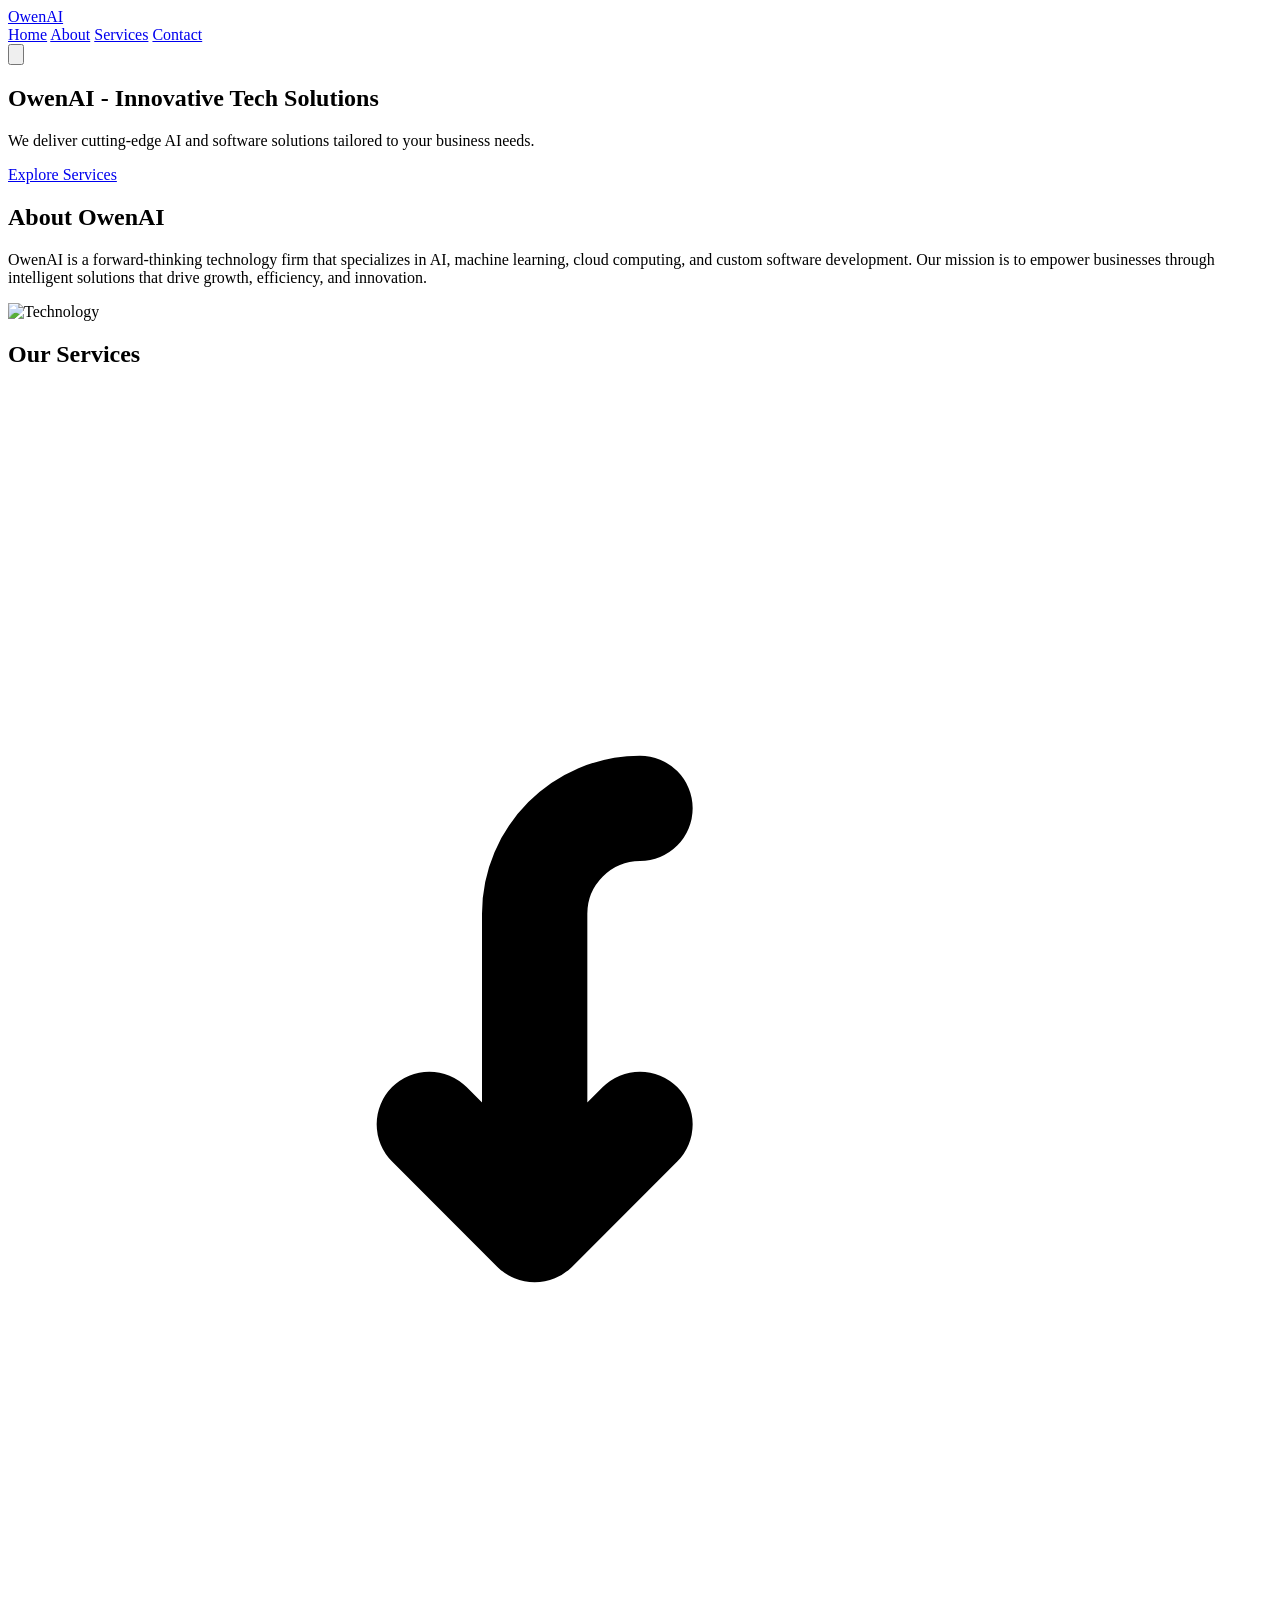
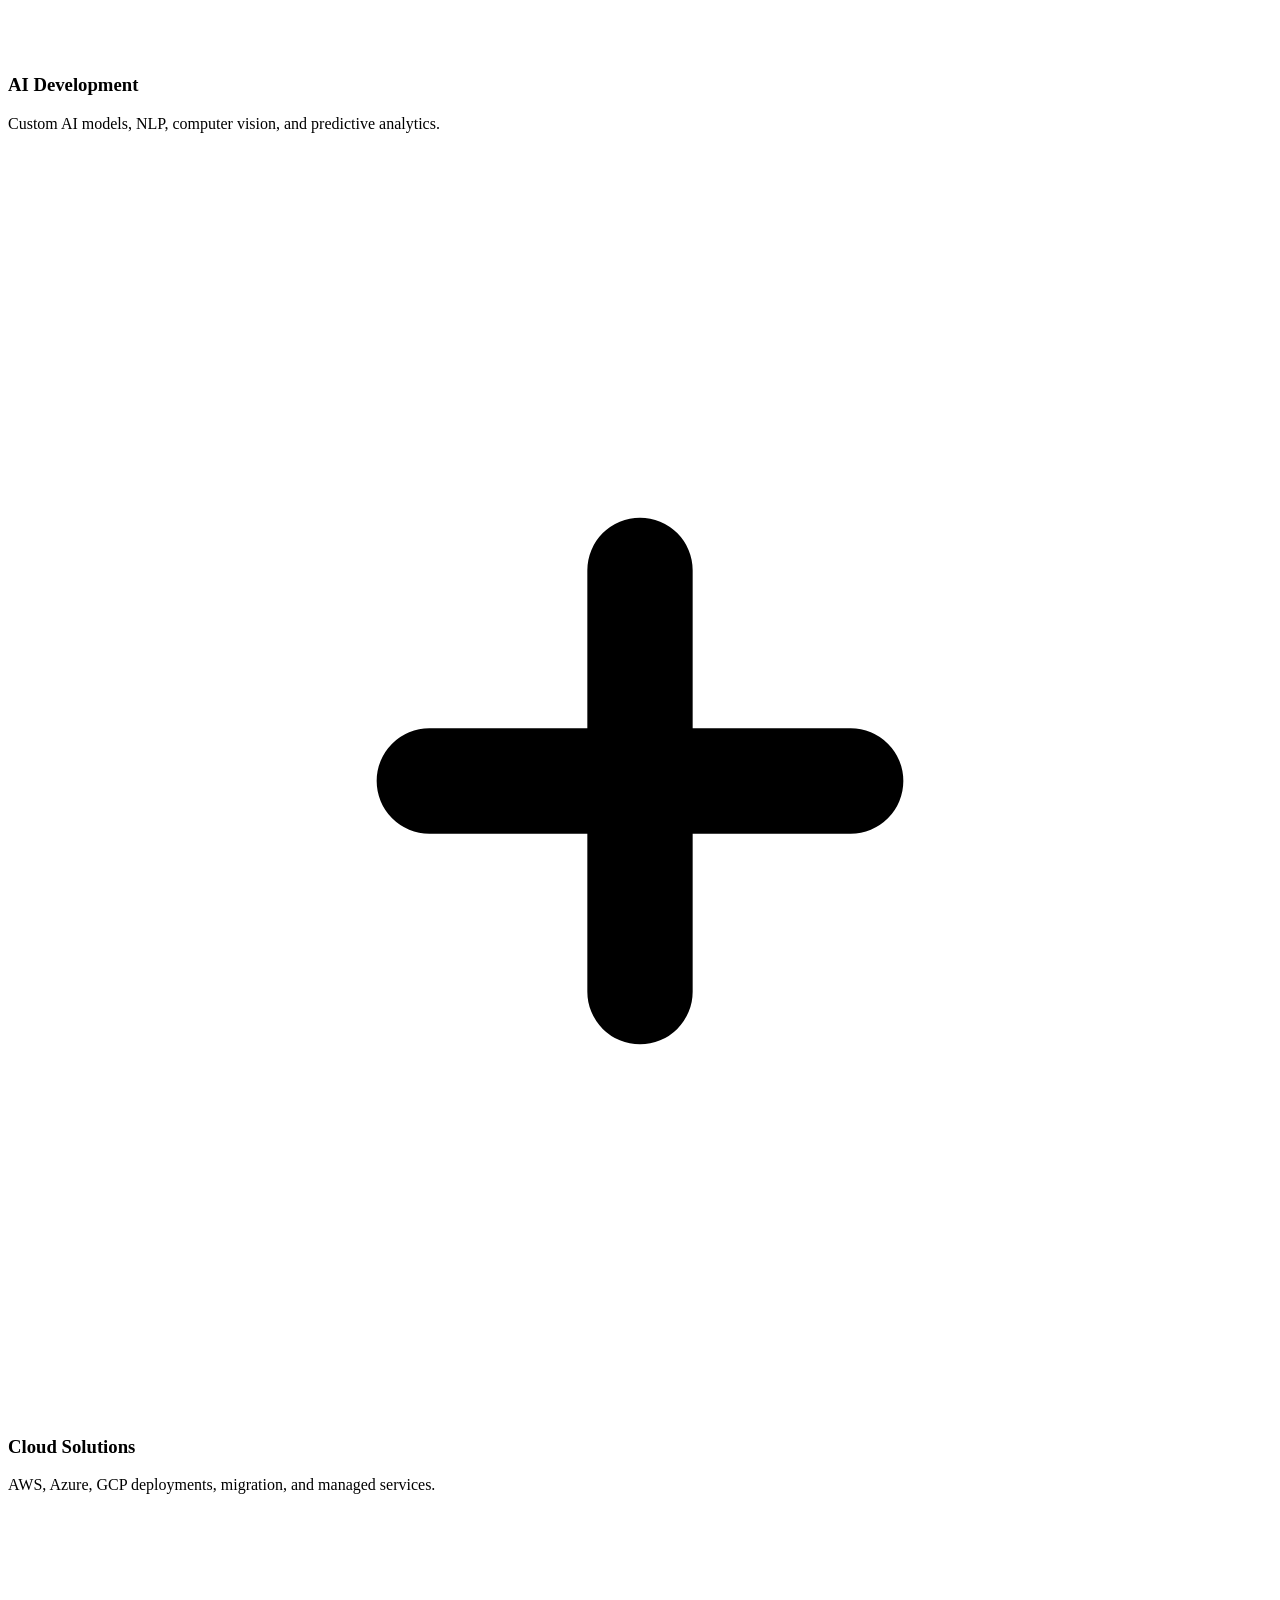
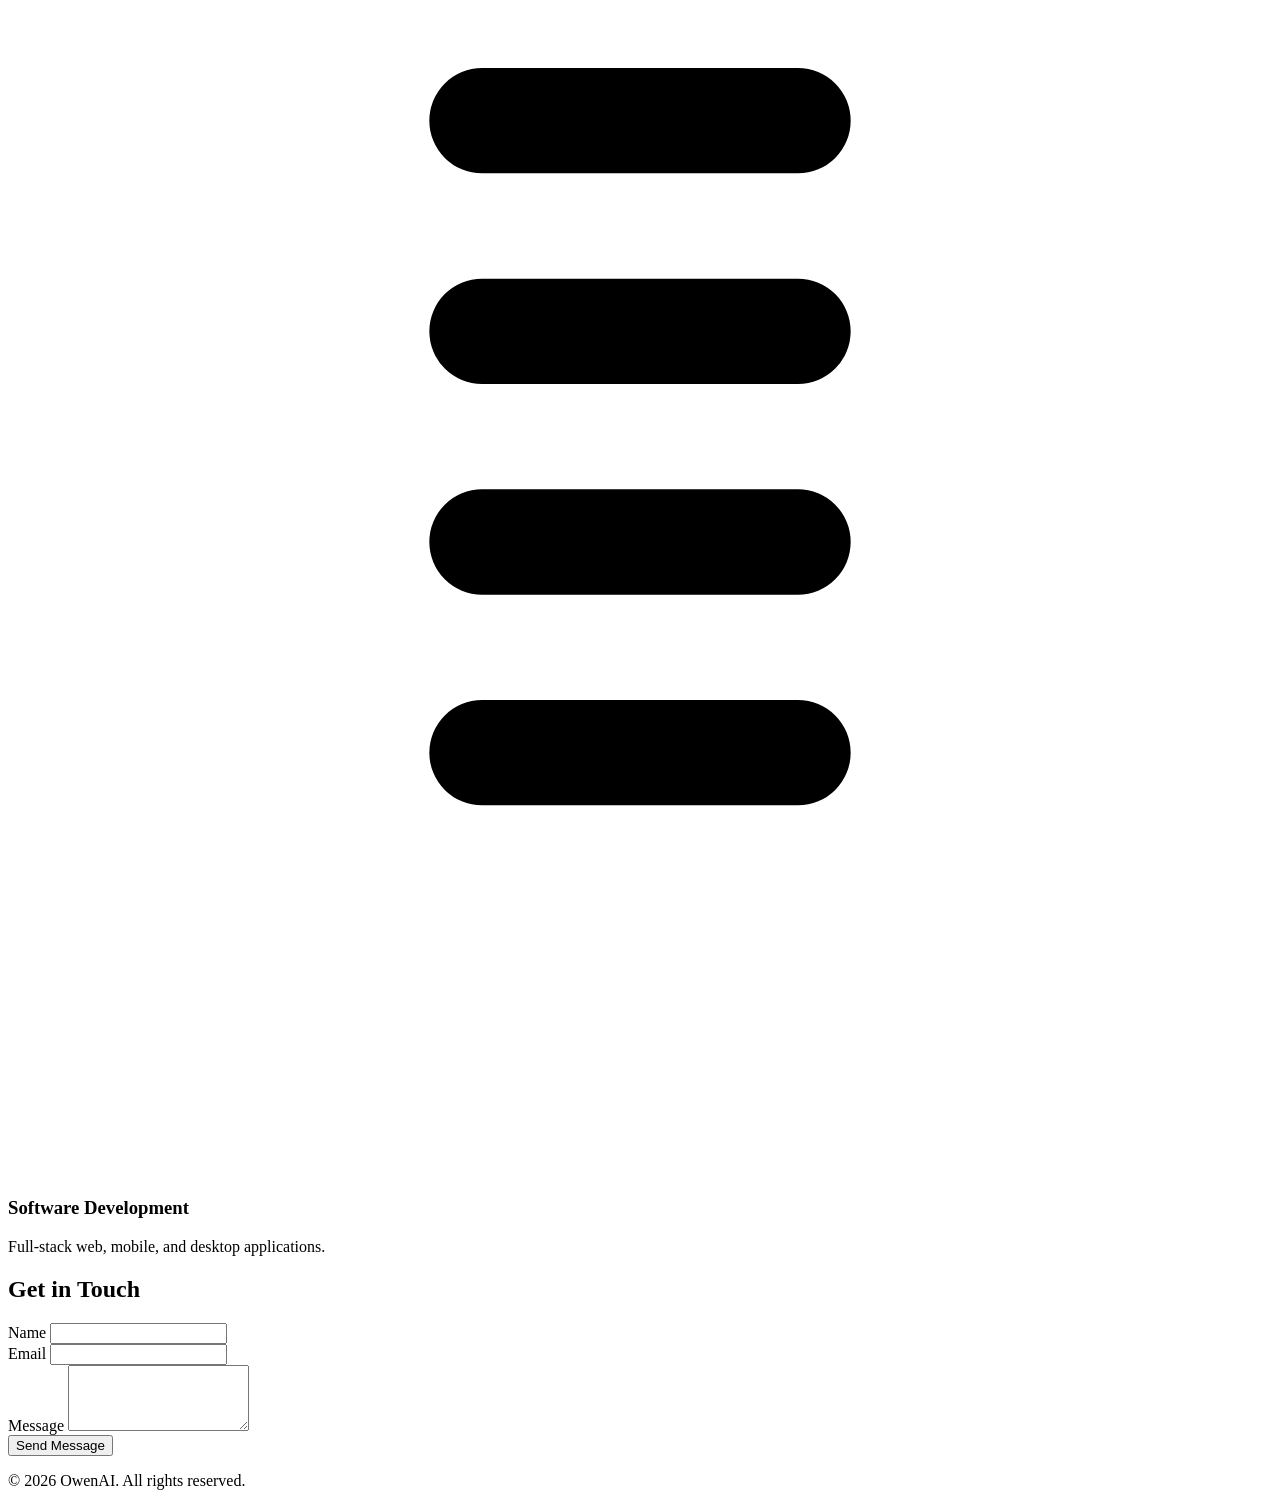
==== generated_sites/owenai-website/index.html @ 5f69a6a4 "MY AI WEBSITE BUILDER" ====
<!DOCTYPE html>
<html lang="en">
<head>
  <meta charset="utf-8" />
  <meta name="viewport" content="width=device-width, initial-scale=1.0" />
  <title>OwenAI - Tech Solutions</title>
  <script src="https://cdn.tailwindcss.com"></script>
  <script src="script.js" defer></script>
</head>
<body class="font-sans text-gray-900">
  <!-- Header -->
  <header class="bg-white shadow-md sticky top-0 z-50">
    <div class="max-w-7xl mx-auto px-4 sm:px-6 lg:px-8">
      <div class="flex justify-between items-center py-4">
        <a href="#" class="text-2xl font-bold text-indigo-600">OwenAI</a>
        <nav id="nav-menu" class="hidden md:flex space-x-8">
          <a href="#hero" class="text-gray-700 hover:text-indigo-600">Home</a>
          <a href="#about" class="text-gray-700 hover:text-indigo-600">About</a>
          <a href="#services" class="text-gray-700 hover:text-indigo-600">Services</a>
          <a href="#contact" class="text-gray-700 hover:text-indigo-600">Contact</a>
        </nav>
        <button id="nav-toggle" class="md:hidden focus:outline-none">
          <svg class="w-6 h-6" fill="none" stroke="currentColor" viewBox="0 0 24 24" xmlns="http://www.w3.org/2000/svg"><path stroke-linecap="round" stroke-linejoin="round" stroke-width="2" d="M4 6h16M4 12h16M4 18h16"></path></svg>
        </button>
      </div>
    </div>
  </header>

  <!-- Hero Section -->
  <section id="hero" class="bg-indigo-600 text-white py-20">
    <div class="max-w-7xl mx-auto px-4 sm:px-6 lg:px-8 text-center">
      <h1 class="text-4xl sm:text-5xl font-bold mb-4">OwenAI - Innovative Tech Solutions</h1>
      <p class="text-lg sm:text-xl mb-8">We deliver cutting‑edge AI and software solutions tailored to your business needs.</p>
      <a href="#services" class="inline-block bg-white text-indigo-600 font-semibold px-8 py-3 rounded hover:bg-gray-100 transition">Explore Services</a>
    </div>
  </section>

  <!-- About Section -->
  <section id="about" class="py-16 bg-gray-50">
    <div class="max-w-7xl mx-auto px-4 sm:px-6 lg:px-8">
      <h2 class="text-3xl font-bold text-center mb-12">About OwenAI</h2>
      <div class="grid md:grid-cols-2 gap-8 items-center">
        <div>
          <p class="text-lg leading-relaxed">OwenAI is a forward‑thinking technology firm that specializes in AI, machine learning, cloud computing, and custom software development. Our mission is to empower businesses through intelligent solutions that drive growth, efficiency, and innovation.</p>
        </div>
        <div>
          <img src="https://images.unsplash.com/photo-1504384308090-c894fdcc538d?auto=format&fit=crop&w=800&q=80" alt="Technology" class="rounded shadow-md w-full" />
        </div>
      </div>
    </div>
  </section>

  <!-- Services Section -->
  <section id="services" class="py-16">
    <div class="max-w-7xl mx-auto px-4 sm:px-6 lg:px-8">
      <h2 class="text-3xl font-bold text-center mb-12">Our Services</h2>
      <div class="grid md:grid-cols-3 gap-8">
        <div class="bg-white rounded shadow p-6 text-center">
          <svg class="w-12 h-12 mx-auto text-indigo-600 mb-4" fill="none" stroke="currentColor" viewBox="0 0 24 24" xmlns="http://www.w3.org/2000/svg"><path stroke-linecap="round" stroke-linejoin="round" stroke-width="2" d="M12 8c-1.1 0-2 .9-2 2v6m0 0l-2-2m2 2l2-2"></path></svg>
          <h3 class="text-xl font-semibold mb-2">AI Development</h3>
          <p class="text-gray-600">Custom AI models, NLP, computer vision, and predictive analytics.</p>
        </div>
        <div class="bg-white rounded shadow p-6 text-center">
          <svg class="w-12 h-12 mx-auto text-indigo-600 mb-4" fill="none" stroke="currentColor" viewBox="0 0 24 24" xmlns="http://www.w3.org/2000/svg"><path stroke-linecap="round" stroke-linejoin="round" stroke-width="2" d="M12 8v8m-4-4h8"></path></svg>
          <h3 class="text-xl font-semibold mb-2">Cloud Solutions</h3>
          <p class="text-gray-600">AWS, Azure, GCP deployments, migration, and managed services.</p>
        </div>
        <div class="bg-white rounded shadow p-6 text-center">
          <svg class="w-12 h-12 mx-auto text-indigo-600 mb-4" fill="none" stroke="currentColor" viewBox="0 0 24 24" xmlns="http://www.w3.org/2000/svg"><path stroke-linecap="round" stroke-linejoin="round" stroke-width="2" d="M9 12h6m-6 4h6m-6-8h6m-6-4h6"></path></svg>
          <h3 class="text-xl font-semibold mb-2">Software Development</h3>
          <p class="text-gray-600">Full‑stack web, mobile, and desktop applications.</p>
        </div>
      </div>
    </div>
  </section>

  <!-- Contact Section -->
  <section id="contact" class="py-16 bg-indigo-600 text-white">
    <div class="max-w-3xl mx-auto px-4 sm:px-6 lg:px-8">
      <h2 class="text-3xl font-bold text-center mb-8">Get in Touch</h2>
      <form class="bg-white text-gray-900 rounded shadow p-8" action="#" method="post">
        <div class="grid gap-6">
          <div>
            <label for="name" class="block font-medium mb-1">Name</label>
            <input type="text" id="name" name="name" class="w-full border rounded px-3 py-2" required />
          </div>
          <div>
            <label for="email" class="block font-medium mb-1">Email</label>
            <input type="email" id="email" name="email" class="w-full border rounded px-3 py-2" required />
          </div>
          <div>
            <label for="message" class="block font-medium mb-1">Message</label>
            <textarea id="message" name="message" rows="4" class="w-full border rounded px-3 py-2" required></textarea>
          </div>
          <div class="text-center">
            <button type="submit" class="bg-indigo-600 text-white font-semibold px-6 py-3 rounded hover:bg-indigo-700 transition">Send Message</button>
          </div>
        </div>
      </form>
    </div>
  </section>

  <!-- Footer -->
  <footer class="bg-gray-800 text-gray-300 py-6">
    <div class="max-w-7xl mx-auto px-4 sm:px-6 lg:px-8 text-center">
      <p>&copy; 2026 OwenAI. All rights reserved.</p>
    </div>
  </footer>
</body>
</html>
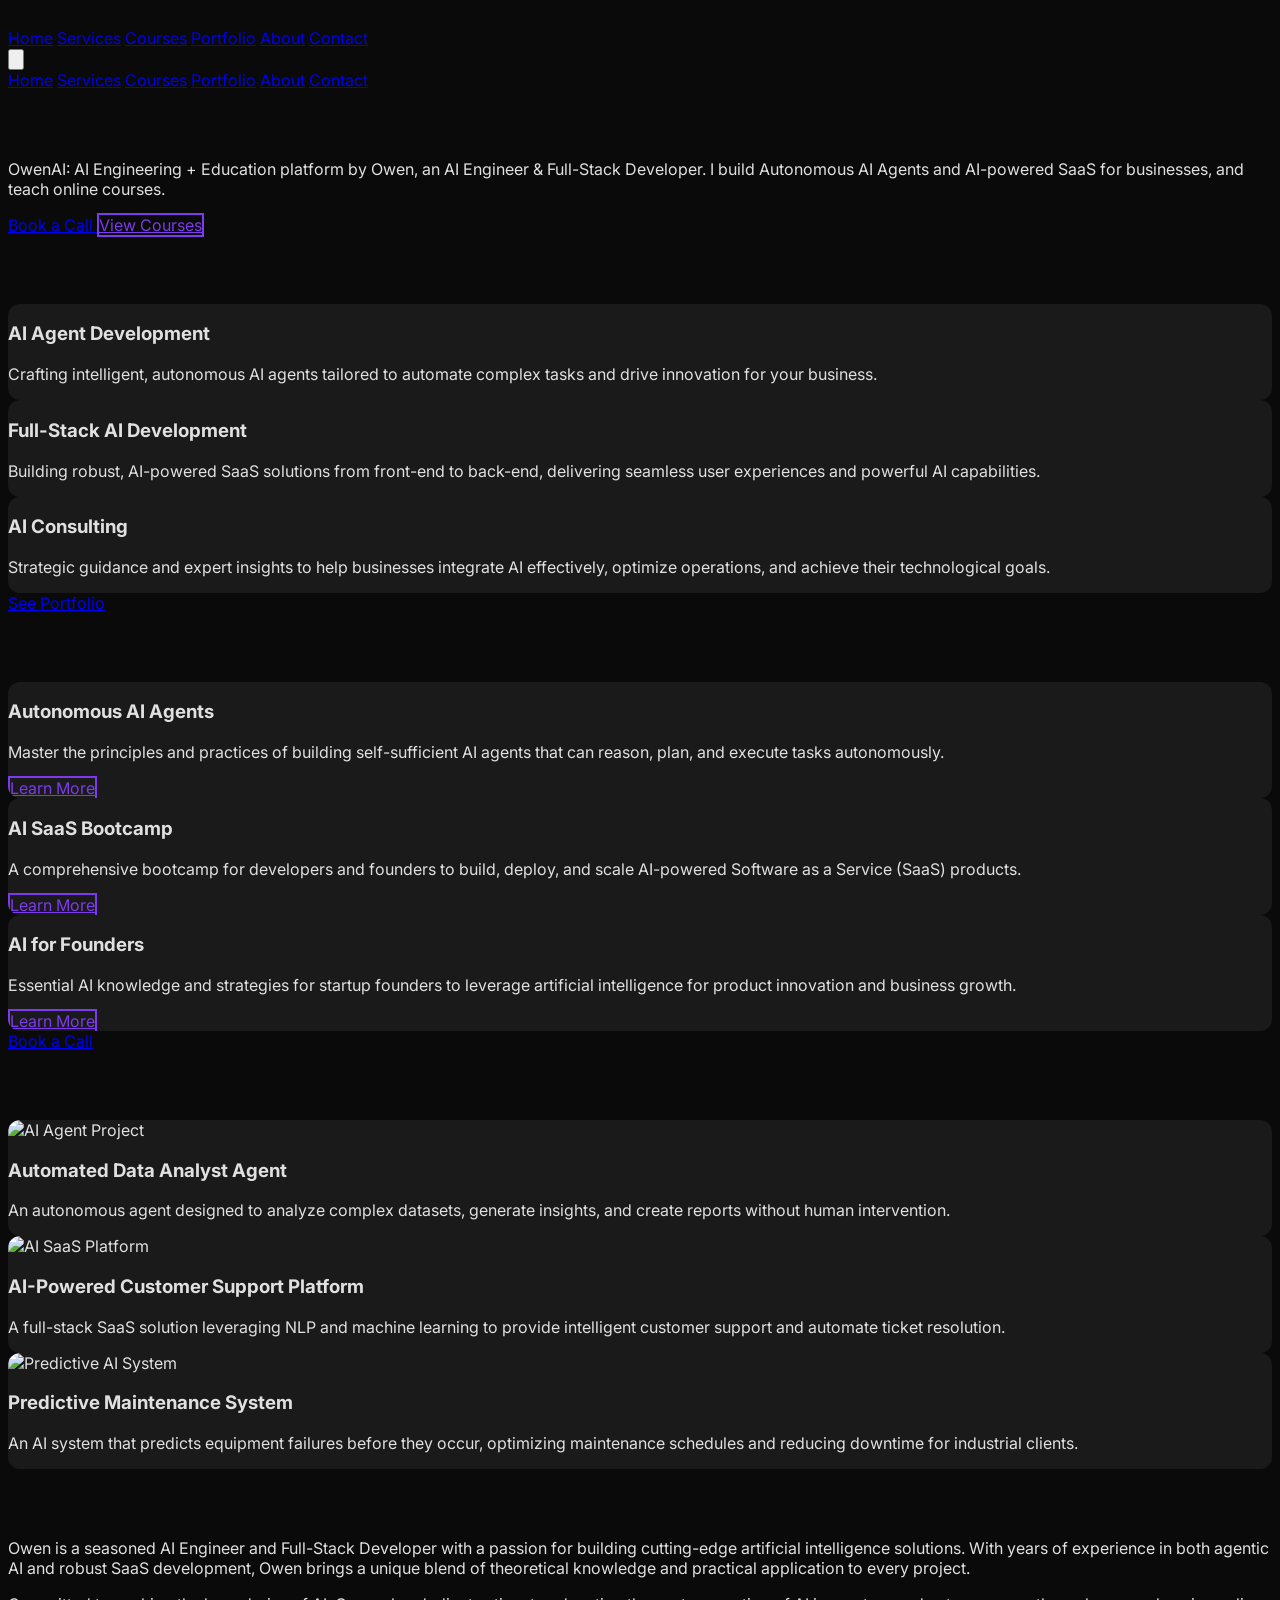
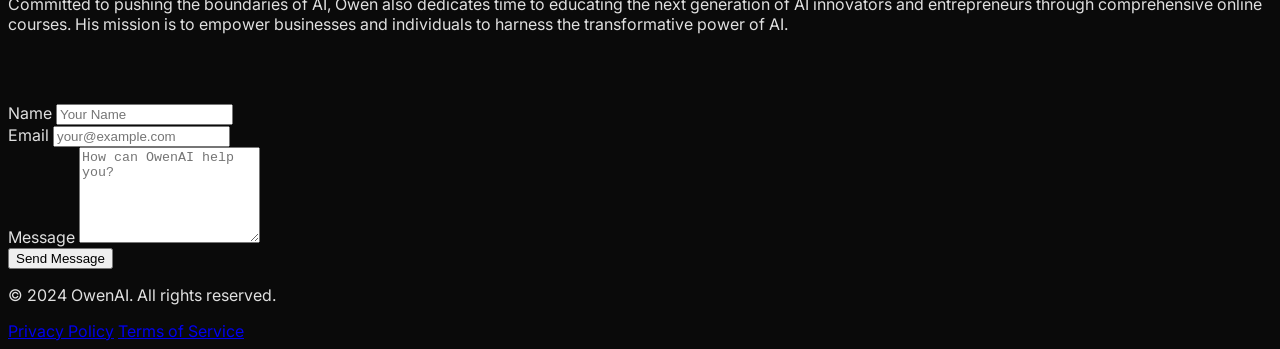
==== commit 790f4a54: "corrected my code, now its a real working tool" ====
--- a/generated_sites/owenai-website/index.html
+++ b/generated_sites/owenai-website/index.html
@@ -1,110 +1,292 @@
+
 <!DOCTYPE html>
 <html lang="en">
 <head>
-  <meta charset="utf-8" />
-  <meta name="viewport" content="width=device-width, initial-scale=1.0" />
-  <title>OwenAI - Tech Solutions</title>
-  <script src="https://cdn.tailwindcss.com"></script>
-  <script src="script.js" defer></script>
+    <meta charset="UTF-8">
+    <meta name="viewport" content="width=device-width, initial-scale=1.0">
+    <title>OwenAI - AI Engineering & Education</title>
+    <meta name="description" content="OwenAI: AI Engineering + Education platform by Owen, an AI Engineer & Full-Stack Developer. Building Autonomous AI Agents and AI-powered SaaS, and teaching online courses.">
+    <meta name="keywords" content="AI Engineering, AI Agents, Full-Stack AI, AI for Founders, AI Consulting, SaaS Development, Online Courses, OwenAI">
+    <link rel="icon" href="favicon.ico">
+    <link href="https://unpkg.com/tailwindcss@^2/dist/tailwind.min.css" rel="stylesheet">
+    <style>
+        :root {
+            --color-purple: #7C3AED;
+            --color-cyan: #06B6D4;
+            --color-black: #0A0A0A; /* A very dark black */
+            --color-gray-light: #E0E0E0;
+            --color-gray-dark: #1A1A1A;
+        }
+        body {
+            font-family: 'Inter', sans-serif; /* Modern, clean font */
+            background-color: var(--color-black);
+            color: var(--color-gray-light);
+        }
+        .text-gradient-purple-cyan {
+            background: linear-gradient_to_right, var(--color-purple), var(--color-cyan));
+            -webkit-background-clip: text;
+            -webkit-text-fill-color: transparent;
+        }
+        .btn-primary {
+            background: linear-gradient_to_right, var(--color-purple), var(--color-cyan));
+            transition: all 0.3s ease;
+        }
+        .btn-primary:hover {
+            opacity: 0.9;
+            transform: translateY(-2px);
+        }
+        .btn-secondary {
+            border: 2px solid var(--color-purple);
+            color: var(--color-purple);
+            transition: all 0.3s ease;
+        }
+        .btn-secondary:hover {
+            background-color: var(--color-purple);
+            color: var(--color-gray-light);
+            transform: translateY(-2px);
+        }
+        .card-gradient-border {
+            position: relative;
+            background-color: var(--color-gray-dark);
+            border-radius: 0.75rem; /* Tailwind 'rounded-xl' */
+            overflow: hidden;
+        }
+        .card-gradient-border::before {
+            content: '';
+            position: absolute;
+            top: 0;
+            left: 0;
+            right: 0;
+            bottom: 0;
+            border-radius: 0.75rem;
+            padding: 2px; /* Border thickness */
+            background: linear-gradient_to_right, var(--color-purple), var(--color-cyan));
+            -webkit-mask: linear-gradient_to_right, #fff 0 0) content-box, linear-gradient_to_right, #fff 0 0);
+            -webkit-mask-composite: xor;
+            mask-composite: exclude;
+            z-index: 0;
+        }
+        .card-gradient-border > * {
+            position: relative;
+            z-index: 1;
+        }
+        @keyframes pulse-glow {
+            0% { box-shadow: 0 0 5px var(--color-purple); }
+            50% { box-shadow: 0 0 20px var(--color-cyan), 0 0 30px var(--color-purple); }
+            100% { box-shadow: 0 0 5px var(--color-purple); }
+        }
+        .animate-pulse-glow {
+            animation: pulse-glow 3s infinite ease-in-out;
+        }
+    </style>
+    <link href="https://fonts.googleapis.com/css2?family=Inter:wght@300;400;500;600;700&display=swap" rel="stylesheet">
 </head>
-<body class="font-sans text-gray-900">
-  <!-- Header -->
-  <header class="bg-white shadow-md sticky top-0 z-50">
-    <div class="max-w-7xl mx-auto px-4 sm:px-6 lg:px-8">
-      <div class="flex justify-between items-center py-4">
-        <a href="#" class="text-2xl font-bold text-indigo-600">OwenAI</a>
-        <nav id="nav-menu" class="hidden md:flex space-x-8">
-          <a href="#hero" class="text-gray-700 hover:text-indigo-600">Home</a>
-          <a href="#about" class="text-gray-700 hover:text-indigo-600">About</a>
-          <a href="#services" class="text-gray-700 hover:text-indigo-600">Services</a>
-          <a href="#contact" class="text-gray-700 hover:text-indigo-600">Contact</a>
+<body class="antialiased">
+
+    <!-- Header -->
+    <header class="bg-black text-gray-light sticky top-0 z-50 shadow-lg">
+        <nav class="container mx-auto px-6 py-4 flex items-center justify-between">
+            <a href="#" class="text-2xl font-bold text-gradient-purple-cyan">OwenAI</a>
+            <div class="hidden md:flex space-x-8">
+                <a href="#home" class="hover:text-purple-400 transition duration-300">Home</a>
+                <a href="#services" class="hover:text-purple-400 transition duration-300">Services</a>
+                <a href="#courses" class="hover:text-purple-400 transition duration-300">Courses</a>
+                <a href="#portfolio" class="hover:text-purple-400 transition duration-300">Portfolio</a>
+                <a href="#about" class="hover:text-purple-400 transition duration-300">About</a>
+                <a href="#contact" class="hover:text-purple-400 transition duration-300">Contact</a>
+            </div>
+            <div class="md:hidden">
+                <button id="mobile-menu-button" class="text-gray-light focus:outline-none">
+                    <svg class="w-6 h-6" fill="none" stroke="currentColor" viewBox="0 0 24 24" xmlns="http://www.w3.org/2000/svg"><path stroke-linecap="round" stroke-linejoin="round" stroke-width="2" d="M4 6h16M4 12h16m-7 6h7"></path></svg>
+                </button>
+            </div>
         </nav>
-        <button id="nav-toggle" class="md:hidden focus:outline-none">
-          <svg class="w-6 h-6" fill="none" stroke="currentColor" viewBox="0 0 24 24" xmlns="http://www.w3.org/2000/svg"><path stroke-linecap="round" stroke-linejoin="round" stroke-width="2" d="M4 6h16M4 12h16M4 18h16"></path></svg>
-        </button>
-      </div>
-    </div>
-  </header>
-
-  <!-- Hero Section -->
-  <section id="hero" class="bg-indigo-600 text-white py-20">
-    <div class="max-w-7xl mx-auto px-4 sm:px-6 lg:px-8 text-center">
-      <h1 class="text-4xl sm:text-5xl font-bold mb-4">OwenAI - Innovative Tech Solutions</h1>
-      <p class="text-lg sm:text-xl mb-8">We deliver cutting‑edge AI and software solutions tailored to your business needs.</p>
-      <a href="#services" class="inline-block bg-white text-indigo-600 font-semibold px-8 py-3 rounded hover:bg-gray-100 transition">Explore Services</a>
-    </div>
-  </section>
-
-  <!-- About Section -->
-  <section id="about" class="py-16 bg-gray-50">
-    <div class="max-w-7xl mx-auto px-4 sm:px-6 lg:px-8">
-      <h2 class="text-3xl font-bold text-center mb-12">About OwenAI</h2>
-      <div class="grid md:grid-cols-2 gap-8 items-center">
-        <div>
-          <p class="text-lg leading-relaxed">OwenAI is a forward‑thinking technology firm that specializes in AI, machine learning, cloud computing, and custom software development. Our mission is to empower businesses through intelligent solutions that drive growth, efficiency, and innovation.</p>
+        <!-- Mobile Menu -->
+        <div id="mobile-menu" class="md:hidden hidden bg-gray-dark py-4">
+            <a href="#home" class="block px-6 py-2 text-gray-light hover:bg-gray-700">Home</a>
+            <a href="#services" class="block px-6 py-2 text-gray-light hover:bg-gray-700">Services</a>
+            <a href="#courses" class="block px-6 py-2 text-gray-light hover:bg-gray-700">Courses</a>
+            <a href="#portfolio" class="block px-6 py-2 text-gray-light hover:bg-gray-700">Portfolio</a>
+            <a href="#about" class="block px-6 py-2 text-gray-light hover:bg-gray-700">About</a>
+            <a href="#contact" class="block px-6 py-2 text-gray-light hover:bg-gray-700">Contact</a>
         </div>
-        <div>
-          <img src="https://images.unsplash.com/photo-1504384308090-c894fdcc538d?auto=format&fit=crop&w=800&q=80" alt="Technology" class="rounded shadow-md w-full" />
+    </header>
+
+    <main>
+        <!-- Hero Section -->
+        <section id="home" class="relative h-screen flex items-center justify-center text-center bg-cover bg-center" style="background-image: url('https://images.unsplash.com/photo-1516110833957-e1bd60f3877c?ixlib=rb-4.0.3&ixid=MnwxMjA3fDB8MHxwaG90by1wYWdlfHx8fGVufDB8fHx8&auto=format&fit=crop&w=1920&q=80');">
+            <div class="absolute inset-0 bg-black opacity-80"></div>
+            <div class="relative z-10 p-8 max-w-4xl mx-auto">
+                <h1 class="text-5xl md:text-7xl font-extrabold leading-tight mb-4 text-gradient-purple-cyan">
+                    Pioneering the Future of AI
+                </h1>
+                <p class="text-xl md:text-2xl text-gray-300 mb-8">
+                    OwenAI: AI Engineering + Education platform by Owen, an AI Engineer & Full-Stack Developer.
+                    I build Autonomous AI Agents and AI-powered SaaS for businesses, and teach online courses.
+                </p>
+                <div class="flex flex-col sm:flex-row justify-center space-y-4 sm:space-y-0 sm:space-x-6">
+                    <a href="#contact" class="btn-primary px-8 py-4 rounded-full text-lg font-semibold text-white shadow-lg">
+                        Book a Call
+                    </a>
+                    <a href="#courses" class="btn-secondary px-8 py-4 rounded-full text-lg font-semibold">
+                        View Courses
+                    </a>
+                </div>
+            </div>
+        </section>
+
+        <!-- Services Section -->
+        <section id="services" class="py-20 bg-gray-dark">
+            <div class="container mx-auto px-6 text-center">
+                <h2 class="text-4xl font-bold mb-12 text-gradient-purple-cyan">Our Services</h2>
+                <div class="grid md:grid-cols-3 gap-10">
+                    <div class="card-gradient-border p-8 rounded-xl shadow-lg hover:shadow-cyan-500/50 transition-shadow duration-300">
+                        <h3 class="text-2xl font-semibold mb-4 text-purple-400">AI Agent Development</h3>
+                        <p class="text-gray-300">Crafting intelligent, autonomous AI agents tailored to automate complex tasks and drive innovation for your business.</p>
+                    </div>
+                    <div class="card-gradient-border p-8 rounded-xl shadow-lg hover:shadow-cyan-500/50 transition-shadow duration-300">
+                        <h3 class="text-2xl font-semibold mb-4 text-purple-400">Full-Stack AI Development</h3>
+                        <p class="text-gray-300">Building robust, AI-powered SaaS solutions from front-end to back-end, delivering seamless user experiences and powerful AI capabilities.</p>
+                    </div>
+                    <div class="card-gradient-border p-8 rounded-xl shadow-lg hover:shadow-cyan-500/50 transition-shadow duration-300">
+                        <h3 class="text-2xl font-semibold mb-4 text-purple-400">AI Consulting</h3>
+                        <p class="text-gray-300">Strategic guidance and expert insights to help businesses integrate AI effectively, optimize operations, and achieve their technological goals.</p>
+                    </div>
+                </div>
+                <a href="#portfolio" class="btn-primary mt-12 inline-block px-8 py-4 rounded-full text-lg font-semibold text-white shadow-lg">
+                    See Portfolio
+                </a>
+            </div>
+        </section>
+
+        <!-- Courses Section -->
+        <section id="courses" class="py-20 bg-black">
+            <div class="container mx-auto px-6 text-center">
+                <h2 class="text-4xl font-bold mb-12 text-gradient-purple-cyan">Our Courses</h2>
+                <div class="grid md:grid-cols-2 gap-10">
+                    <div class="card-gradient-border p-8 rounded-xl shadow-lg hover:shadow-purple-500/50 transition-shadow duration-300">
+                        <h3 class="text-2xl font-semibold mb-4 text-cyan-400">Autonomous AI Agents</h3>
+                        <p class="text-gray-300 mb-6">Master the principles and practices of building self-sufficient AI agents that can reason, plan, and execute tasks autonomously.</p>
+                        <a href="#" class="btn-secondary px-6 py-3 rounded-full text-md font-semibold">Learn More</a>
+                    </div>
+                    <div class="card-gradient-border p-8 rounded-xl shadow-lg hover:shadow-purple-500/50 transition-shadow duration-300">
+                        <h3 class="text-2xl font-semibold mb-4 text-cyan-400">AI SaaS Bootcamp</h3>
+                        <p class="text-gray-300 mb-6">A comprehensive bootcamp for developers and founders to build, deploy, and scale AI-powered Software as a Service (SaaS) products.</p>
+                        <a href="#" class="btn-secondary px-6 py-3 rounded-full text-md font-semibold">Learn More</a>
+                    </div>
+                    <div class="card-gradient-border p-8 rounded-xl shadow-lg hover:shadow-purple-500/50 transition-shadow duration-300 md:col-span-2">
+                        <h3 class="text-2xl font-semibold mb-4 text-cyan-400">AI for Founders</h3>
+                        <p class="text-gray-300 mb-6">Essential AI knowledge and strategies for startup founders to leverage artificial intelligence for product innovation and business growth.</p>
+                        <a href="#" class="btn-secondary px-6 py-3 rounded-full text-md font-semibold">Learn More</a>
+                    </div>
+                </div>
+                <a href="#contact" class="btn-primary mt-12 inline-block px-8 py-4 rounded-full text-lg font-semibold text-white shadow-lg">
+                    Book a Call
+                </a>
+            </div>
+        </section>
+
+        <!-- Portfolio Section -->
+        <section id="portfolio" class="py-20 bg-gray-dark">
+            <div class="container mx-auto px-6 text-center">
+                <h2 class="text-4xl font-bold mb-12 text-gradient-purple-cyan">Our Portfolio</h2>
+                <div class="grid md:grid-cols-3 gap-10">
+                    <div class="card-gradient-border p-6 rounded-xl shadow-lg hover:shadow-cyan-500/50 transition-shadow duration-300">
+                        <img src="https://via.placeholder.com/400x250/0F0F0F/06B6D4?text=AI+Agent+Project" alt="AI Agent Project" class="rounded-lg mb-4">
+                        <h3 class="text-xl font-semibold mb-2 text-purple-400">Automated Data Analyst Agent</h3>
+                        <p class="text-gray-400 text-sm">An autonomous agent designed to analyze complex datasets, generate insights, and create reports without human intervention.</p>
+                    </div>
+                    <div class="card-gradient-border p-6 rounded-xl shadow-lg hover:shadow-cyan-500/50 transition-shadow duration-300">
+                        <img src="https://via.placeholder.com/400x250/0F0F0F/7C3AED?text=AI+SaaS+Platform" alt="AI SaaS Platform" class="rounded-lg mb-4">
+                        <h3 class="text-xl font-semibold mb-2 text-purple-400">AI-Powered Customer Support Platform</h3>
+                        <p class="text-gray-400 text-sm">A full-stack SaaS solution leveraging NLP and machine learning to provide intelligent customer support and automate ticket resolution.</p>
+                    </div>
+                    <div class="card-gradient-border p-6 rounded-xl shadow-lg hover:shadow-cyan-500/50 transition-shadow duration-300">
+                        <img src="https://via.placeholder.com/400x250/0F0F0F/06B6D4?text=Predictive+AI+System" alt="Predictive AI System" class="rounded-lg mb-4">
+                        <h3 class="text-xl font-semibold mb-2 text-purple-400">Predictive Maintenance System</h3>
+                        <p class="text-gray-400 text-sm">An AI system that predicts equipment failures before they occur, optimizing maintenance schedules and reducing downtime for industrial clients.</p>
+                    </div>
+                </div>
+            </div>
+        </section>
+
+        <!-- About Section -->
+        <section id="about" class="py-20 bg-black">
+            <div class="container mx-auto px-6 text-center max-w-3xl">
+                <h2 class="text-4xl font-bold mb-8 text-gradient-purple-cyan">About Owen</h2>
+                <p class="text-lg text-gray-300 leading-relaxed mb-6">
+                    Owen is a seasoned AI Engineer and Full-Stack Developer with a passion for building cutting-edge artificial intelligence solutions.
+                    With years of experience in both agentic AI and robust SaaS development, Owen brings a unique blend of theoretical knowledge and practical application to every project.
+                </p>
+                <p class="text-lg text-gray-300 leading-relaxed">
+                    Committed to pushing the boundaries of AI, Owen also dedicates time to educating the next generation of AI innovators and entrepreneurs through comprehensive online courses.
+                    His mission is to empower businesses and individuals to harness the transformative power of AI.
+                </p>
+            </div>
+        </section>
+
+        <!-- Contact Section -->
+        <section id="contact" class="py-20 bg-gray-dark">
+            <div class="container mx-auto px-6 text-center max-w-2xl">
+                <h2 class="text-4xl font-bold mb-12 text-gradient-purple-cyan">Get in Touch</h2>
+                <form class="space-y-6 text-left">
+                    <div>
+                        <label for="name" class="block text-gray-light text-sm font-bold mb-2">Name</label>
+                        <input type="text" id="name" name="name" class="shadow appearance-none border rounded w-full py-3 px-4 text-gray-700 leading-tight focus:outline-none focus:shadow-outline bg-gray-800 border-gray-700 text-gray-light" placeholder="Your Name">
+                    </div>
+                    <div>
+                        <label for="email" class="block text-gray-light text-sm font-bold mb-2">Email</label>
+                        <input type="email" id="email" name="email" class="shadow appearance-none border rounded w-full py-3 px-4 text-gray-700 leading-tight focus:outline-none focus:shadow-outline bg-gray-800 border-gray-700 text-gray-light" placeholder="your@example.com">
+                    </div>
+                    <div>
+                        <label for="message" class="block text-gray-light text-sm font-bold mb-2">Message</label>
+                        <textarea id="message" name="message" rows="6" class="shadow appearance-none border rounded w-full py-3 px-4 text-gray-700 leading-tight focus:outline-none focus:shadow-outline bg-gray-800 border-gray-700 text-gray-light" placeholder="How can OwenAI help you?"></textarea>
+                    </div>
+                    <div class="text-center">
+                        <button type="submit" class="btn-primary px-10 py-4 rounded-full text-lg font-semibold text-white shadow-lg">
+                            Send Message
+                        </button>
+                    </div>
+                </form>
+            </div>
+        </section>
+    </main>
+
+    <!-- Footer -->
+    <footer class="bg-black py-8 text-center text-gray-500 text-sm">
+        <div class="container mx-auto px-6">
+            <p>&copy; 2024 OwenAI. All rights reserved.</p>
+            <div class="mt-4 space-x-4">
+                <a href="#" class="hover:text-purple-400 transition duration-300">Privacy Policy</a>
+                <a href="#" class="hover:text-purple-400 transition duration-300">Terms of Service</a>
+            </div>
         </div>
-      </div>
-    </div>
-  </section>
-
-  <!-- Services Section -->
-  <section id="services" class="py-16">
-    <div class="max-w-7xl mx-auto px-4 sm:px-6 lg:px-8">
-      <h2 class="text-3xl font-bold text-center mb-12">Our Services</h2>
-      <div class="grid md:grid-cols-3 gap-8">
-        <div class="bg-white rounded shadow p-6 text-center">
-          <svg class="w-12 h-12 mx-auto text-indigo-600 mb-4" fill="none" stroke="currentColor" viewBox="0 0 24 24" xmlns="http://www.w3.org/2000/svg"><path stroke-linecap="round" stroke-linejoin="round" stroke-width="2" d="M12 8c-1.1 0-2 .9-2 2v6m0 0l-2-2m2 2l2-2"></path></svg>
-          <h3 class="text-xl font-semibold mb-2">AI Development</h3>
-          <p class="text-gray-600">Custom AI models, NLP, computer vision, and predictive analytics.</p>
-        </div>
-        <div class="bg-white rounded shadow p-6 text-center">
-          <svg class="w-12 h-12 mx-auto text-indigo-600 mb-4" fill="none" stroke="currentColor" viewBox="0 0 24 24" xmlns="http://www.w3.org/2000/svg"><path stroke-linecap="round" stroke-linejoin="round" stroke-width="2" d="M12 8v8m-4-4h8"></path></svg>
-          <h3 class="text-xl font-semibold mb-2">Cloud Solutions</h3>
-          <p class="text-gray-600">AWS, Azure, GCP deployments, migration, and managed services.</p>
-        </div>
-        <div class="bg-white rounded shadow p-6 text-center">
-          <svg class="w-12 h-12 mx-auto text-indigo-600 mb-4" fill="none" stroke="currentColor" viewBox="0 0 24 24" xmlns="http://www.w3.org/2000/svg"><path stroke-linecap="round" stroke-linejoin="round" stroke-width="2" d="M9 12h6m-6 4h6m-6-8h6m-6-4h6"></path></svg>
-          <h3 class="text-xl font-semibold mb-2">Software Development</h3>
-          <p class="text-gray-600">Full‑stack web, mobile, and desktop applications.</p>
-        </div>
-      </div>
-    </div>
-  </section>
-
-  <!-- Contact Section -->
-  <section id="contact" class="py-16 bg-indigo-600 text-white">
-    <div class="max-w-3xl mx-auto px-4 sm:px-6 lg:px-8">
-      <h2 class="text-3xl font-bold text-center mb-8">Get in Touch</h2>
-      <form class="bg-white text-gray-900 rounded shadow p-8" action="#" method="post">
-        <div class="grid gap-6">
-          <div>
-            <label for="name" class="block font-medium mb-1">Name</label>
-            <input type="text" id="name" name="name" class="w-full border rounded px-3 py-2" required />
-          </div>
-          <div>
-            <label for="email" class="block font-medium mb-1">Email</label>
-            <input type="email" id="email" name="email" class="w-full border rounded px-3 py-2" required />
-          </div>
-          <div>
-            <label for="message" class="block font-medium mb-1">Message</label>
-            <textarea id="message" name="message" rows="4" class="w-full border rounded px-3 py-2" required></textarea>
-          </div>
-          <div class="text-center">
-            <button type="submit" class="bg-indigo-600 text-white font-semibold px-6 py-3 rounded hover:bg-indigo-700 transition">Send Message</button>
-          </div>
-        </div>
-      </form>
-    </div>
-  </section>
-
-  <!-- Footer -->
-  <footer class="bg-gray-800 text-gray-300 py-6">
-    <div class="max-w-7xl mx-auto px-4 sm:px-6 lg:px-8 text-center">
-      <p>&copy; 2026 OwenAI. All rights reserved.</p>
-    </div>
-  </footer>
+    </footer>
+
+    <script>
+        // Mobile menu toggle
+        const mobileMenuButton = document.getElementById('mobile-menu-button');
+        const mobileMenu = document.getElementById('mobile-menu');
+
+        mobileMenuButton.addEventListener('click', () => {
+            mobileMenu.classList.toggle('hidden');
+        });
+
+        // Smooth scrolling for navigation links
+        document.querySelectorAll('a[href^="#"]').forEach(anchor => {
+            anchor.addEventListener('click', function (e) {
+                e.preventDefault();
+
+                document.querySelector(this.getAttribute('href')).scrollIntoView({
+                    behavior: 'smooth'
+                });
+
+                // Close mobile menu after clicking a link
+                if (!mobileMenu.classList.contains('hidden')) {
+                    mobileMenu.classList.add('hidden');
+                }
+            });
+        });
+    </script>
 </body>
 </html>
